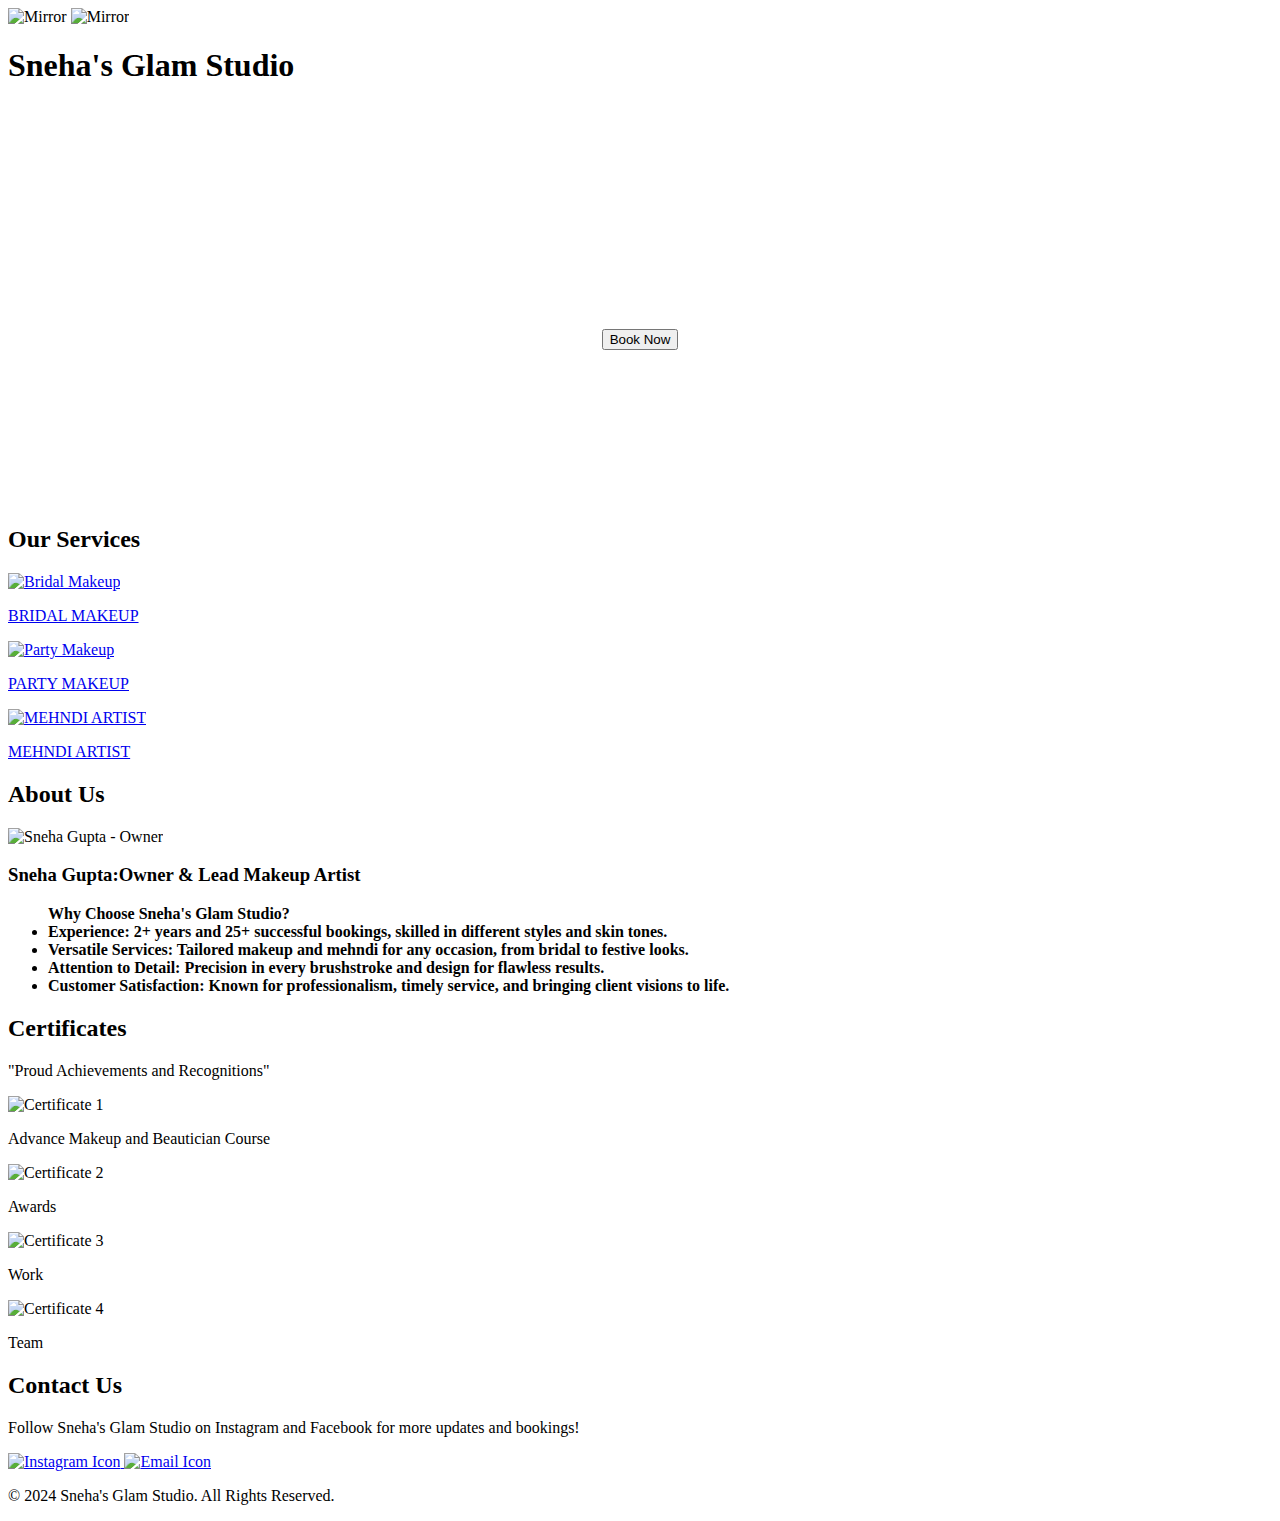
==== index.html @ 0069ea15 "added index.html" ====
<!DOCTYPE html>
<html lang="en">
<head>
    <meta charset="UTF-8">
    <meta name="viewport" content="width=device-width, initial-scale=1.0">
    <title>Sneha's Glam Studio</title>
    <style>
        ul.intro {
    color: black;
    font-weight: bold;
}
        ul.intro li {
            color: black;
        }
    </style>
    <link rel="stylesheet" href="style.css">
</head>
<body>
    
    
    
    
    <img src="makeup-artist.png" alt="Mirror" class="sticker sticker-5">
    <img src="makeup.png" alt="Mirror" class="sticker sticker-6">

    <header>
        <div class="container">
            <h1>Sneha's Glam Studio</h1>
            
        </div>
    </header>
     
    

    <section id="hero" style="background-image: url('banner.jpg'); background-size: cover; background-position: center; height: 400px; color: white; text-align: center; display: flex; flex-direction: column; justify-content: center;">
        <div class="container1">
            <h2>Flawless Makeup for Every Occasion</h2>
            <button class="cta" id="buyNow">Book Now</button>
        </div>
    </section>
    

    <section id="services">
        <div class="container">
            <h2>Our Services</h2>
            <div class="service-card">
                <div class="service-item">
                    <a href="bridalmakeup.html">
                        <img src="BRIDALWITHSNEHA.jpg" alt="Bridal Makeup" class="service-image">
                        <p>BRIDAL MAKEUP</p>
                    </a>
                </div>
                <div class="service-item">
                    <a href="partymakeup.html">
                        <img src="PM1.jpg" alt="Party Makeup" class="service-image">
                        <p>PARTY MAKEUP</p>
                    </a>
                </div>
                <div class="service-item">
                    <a href="mehndi.html">
                        <img src="M4.1.jpg" alt="MEHNDI ARTIST" class="service-image">
                        <p>MEHNDI ARTIST</p>
                    </a>
                </div>
            </div>
        </div>
    </section>
    
    <section id="about">
        <div class="container">
            <h2>About Us</h2>
            <div class="owner-card">
                <div class="owner-image-wrapper">
                    <img src="owner.jpg" alt="Sneha Gupta - Owner" class="owner-image">
                </div>
                <div class="owner-details">
                    <h3>Sneha Gupta:Owner & Lead Makeup Artist</h3>
                  
                    <p><ul class="intro">Why Choose Sneha's Glam Studio?

                       <li> Experience: 2+ years and 25+ successful bookings, skilled in different styles and skin tones.</li>
                       <li> Versatile Services: Tailored makeup and mehndi for any occasion, from bridal to festive looks.</li>
                       <li>Attention to Detail: Precision in every brushstroke and design for flawless results.</li>
                       <li>Customer Satisfaction: Known for professionalism, timely service, and bringing client visions to life.</li>
                    </ul>
                </p>
                </div>
            </div>
        </div>
    </section>
    <!-- Certificates Section -->
<section id="certificates">
    <div class="container">
        <h2>Certificates</h2>
        <p class="slogan">"Proud Achievements and Recognitions"</p>
        
        <div class="certificate-gallery">
            <!-- Certificate 1 -->
            <div class="certificate-item">
                <img src="cer.jpg" alt="Certificate 1">
                <p>Advance Makeup and Beautician Course</p>
            </div>
            
            <!-- Certificate 2 -->
            <div class="certificate-item">
                <img src="TRO.jpg" alt="Certificate 2">
                <p>Awards</p>
            </div>
            <div class="certificate-item">
                <img src="brid4 (7).jpg" alt="Certificate 3">
                <p> Work</p>
            </div>

            <div class="certificate-item">
                <img src="GP.jpg" alt="Certificate 4">
                <p> Team</p>
            </div>

        </div>
    </div>
</section>

    

    <section id="contact">
        <div class="container">
            <h2>Contact Us</h2>
            <p>Follow Sneha's Glam Studio on Instagram and Facebook for more updates and bookings!</p>
            <div class="socials">
                <a href="https://www.instagram.com/sneha_gupta__o?utm_source=ig_web_button_share_sheet&igsh=ZDNlZDc0MzIxNw==" target="_blank">
                    <img src="icon gmail (1).png" alt="Instagram Icon" class="contact-icon">
                </a>
                <a href="mailto:snehasglamstudio@gmail.com">
                    <img src="icon gmail (2).png" alt="Email Icon" class="contact-icon">
                </a>
            </div>
        </div>
    </section>

    <footer>
        <div class="container">
            <p>&copy; 2024 Sneha's Glam Studio. All Rights Reserved.</p>
        </div>
    </footer>

    <script src="main.js"></script>
</body>
</html>
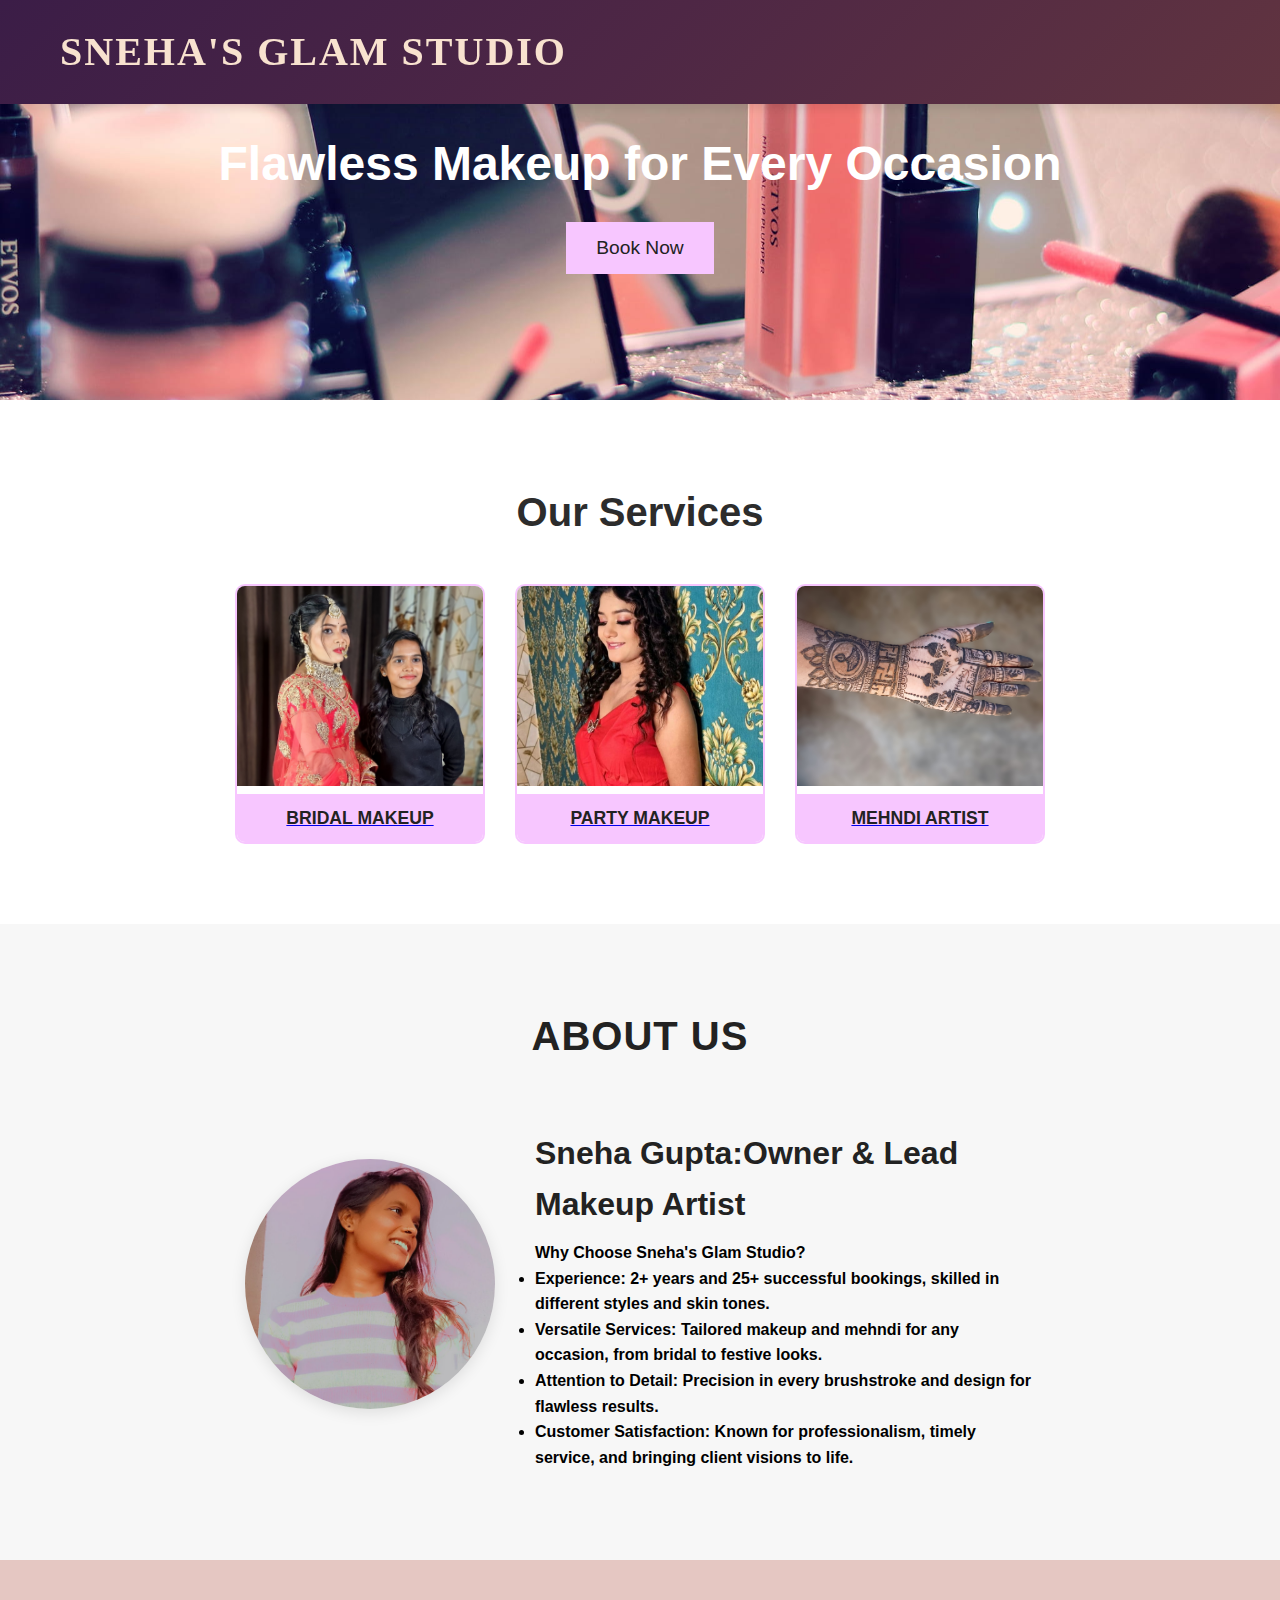
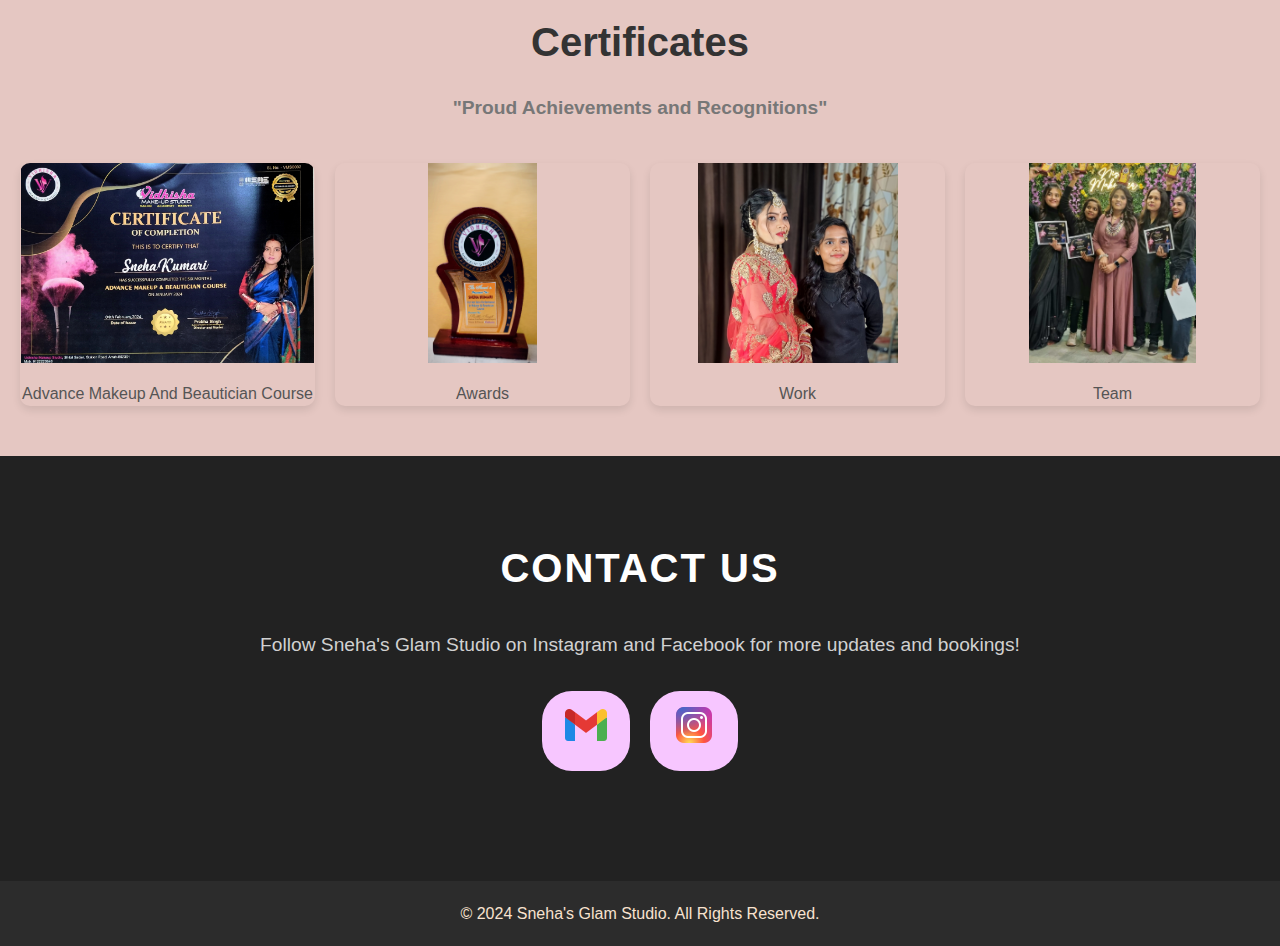
==== commit 26985da8: "add new index.html" ====
--- a/index.html
+++ b/index.html
@@ -18,10 +18,6 @@
 <body>
     
     
-    
-    
-    <img src="makeup-artist.png" alt="Mirror" class="sticker sticker-5">
-    <img src="makeup.png" alt="Mirror" class="sticker sticker-6">
 
     <header>
         <div class="container">
--- a/style.css
+++ b/style.css
@@ -0,0 +1,825 @@
+/* Global Reset */
+* {
+    margin: 0;
+    padding: 0;
+    box-sizing: border-box;
+}
+
+/* Body & Global Styling */
+body {
+    font-family: 'Arial', sans-serif;
+    line-height: 1.6;
+    background-color: #f8f8f8;
+    color: #333;
+    padding-top: 50px;
+}
+
+header {
+    background: linear-gradient(135deg, #3b1d47, #4e2745, #613440);
+    padding: 20px 0;
+    color: #f8e2cf; /* Soft peach for text to contrast with the dark background */
+    text-align: center;
+    box-shadow: 0 4px 15px rgba(0, 0, 0, 0.3); /* Stronger shadow for a luxurious feel */
+    font-family: 'Georgia', serif;
+}
+
+header h1 {
+    font-size: 2.5rem;
+    font-weight: bold;
+    margin: 0;
+    color: #f8e2cf; /* Matches the elegance theme */
+}
+
+/* Navigation */
+header nav ul {
+    list-style: none;
+    padding: 0;
+    display: flex;
+    justify-content: center;
+    gap: 20px;
+    margin-top: 10px;
+}
+
+header nav ul li a {
+    text-decoration: none;
+    color: #f8d7cd; /* Softer tone for links */
+    font-weight: bold;
+    font-size: 1rem;
+    padding: 8px 15px;
+    background: rgba(0, 0, 0, 0.3); /* Subtle transparency for depth */
+    transition: background 0.3s ease, color 0.3s ease;
+}
+
+header nav ul li a:hover {
+    background: #4e2745; /* Highlight with a deeper color from the gradient */
+    color: #f8e2cf;
+}
+
+/* Portfolio Section */
+#portfolio {
+    padding: 50px 0;
+    background-color: #fff;
+    text-align: center;
+}
+
+#portfolio h2 {
+    font-size: 2rem;
+    color: #2f2e41;
+    margin-bottom: 20px;
+}
+
+#portfolio p {
+    color: #666;
+    font-size: 1rem;
+    margin-bottom: 30px;
+}
+
+.portfolio-gallery {
+    display: grid;
+    grid-template-columns: repeat(3, 1fr); 
+    gap: 20px;
+    padding: 0 20px;
+}
+
+.portfolio-item {
+    overflow: hidden;
+    border-radius: 8px;
+    box-shadow: 0 4px 8px rgba(0, 0, 0, 0.2); 
+    transition: transform 0.3s ease-in-out;
+}
+
+.portfolio-item img {
+    width: 100%;
+    height: auto;
+    object-fit: cover;
+    border-radius: 8px;
+    transition: transform 0.3s ease-in-out;
+}
+
+.portfolio-item:hover img {
+    transform: scale(1.05); 
+}
+
+/* Footer */
+footer {
+    background: #2c2c2c; /* Dark background to contrast with text */
+    color: #f8e2cf; /* Light color for text to maintain readability */
+    padding: 20px 0; /* Padding around the content */
+    text-align: center; /* Center-align the footer content */
+    position: relative; /* Ensure it stays at the bottom */
+}
+
+footer .container {
+    max-width: 1200px;
+    margin: 0 auto; /* Center content */
+    padding: 0 20px;
+}
+
+footer p {
+    margin: 0;
+    font-size: 1rem; /* Adjust the font size */
+    font-weight: normal;
+}
+
+footer .socials {
+    margin-top: 10px;
+}
+
+footer .socials a {
+    color: #f8e2cf; /* Light color for the links */
+    text-decoration: none; /* Remove underline */
+    margin: 0 15px; /* Add space between links */
+    font-size: 1.2rem;
+    transition: color 0.3s ease-in-out;
+}
+
+footer .socials a:hover {
+    color: #ff9f00; /* Change color on hover */
+}
+/* Reset basic styles */
+* {
+    margin: 0;
+    padding: 0;
+    box-sizing: border-box;
+}
+
+/* Body & Global Styling */
+body {
+    font-family: 'Arial', sans-serif;
+    line-height: 1.6;
+    background-color: #f8f8f8;
+    color: #333;
+    padding-top: 50px;
+}
+
+header {
+    background: linear-gradient(135deg, #3b1d47, #4e2745, #613440);
+    padding: 20px 0;
+    color: #f8e2cf; /* Soft peach for text to contrast with the dark background */
+    text-align: center;
+    box-shadow: 0 4px 15px rgba(0, 0, 0, 0.3); /* Stronger shadow for a luxurious feel */
+    
+    font-family: 'Georgia', serif;
+}
+
+/* Header Text Styling */
+header h1 {
+    font-size: 2.5rem;
+    font-weight: bold;
+    margin: 0;
+    color: #f8e2cf; /* Matches the elegance theme */
+}
+
+/* Navigation */
+header nav ul {
+    list-style: none;
+    padding: 0;
+    display: flex;
+    justify-content: center;
+    gap: 20px;
+    margin-top: 10px;
+}
+
+header nav ul li a {
+    text-decoration: none;
+    color: #f8d7cd; /* Softer tone for links */
+    font-weight: bold;
+    font-size: 1rem;
+    padding: 8px 15px;
+    background: rgba(0, 0, 0, 0.3); /* Subtle transparency for depth */
+    transition: background 0.3s ease, color 0.3s ease;
+}
+
+header nav ul li a:hover {
+    background: #4e2745; /* Highlight with a deeper color from the gradient */
+    color: #f8e2cf;
+}
+
+
+header {
+   background-color: #222;
+    color: white;
+    
+    padding: 20px 0;
+    position: fixed;
+    top: 0;
+    left: 0;
+    right: 0;
+    z-index: 100;
+}
+
+header h1 {
+    text-align: center;
+    font-size: 2.5rem;
+    letter-spacing: 2px;
+    text-transform: uppercase;
+}
+
+nav ul {
+    list-style-type: none;
+    text-align: center;
+    margin-top: 10px;
+}
+
+nav ul li {
+    display: inline-block;
+    margin: 0 20px;
+}
+
+nav ul li a {
+    color: white;
+    text-decoration: none;
+    font-size: 1.2rem;
+    text-transform: uppercase;
+    transition: color 0.3s;
+}
+
+nav ul li a:hover {
+    color: #f7c6ff;
+}
+
+/* Hero Section */
+#hero {
+    background-color: rgba(0, 0, 0, 0.5);
+    text-align: center;
+    padding: 80px 20px;
+    color: #fff;
+}
+
+#hero h2 {
+    font-size: 3rem;
+    font-weight: 700;
+    margin-bottom: 20px;
+}
+
+.cta {
+    background-color: #f7c6ff;
+    border: none;
+    padding: 15px 30px;
+    font-size: 1.2rem;
+    color: #222;
+    cursor: pointer;
+    transition: background-color 0.3s;
+}
+
+.cta:hover {
+    background-color: #c39bd3;
+}
+
+/* Services Section */
+#services {
+    padding: 80px 0;
+    background-color: #fff;
+    text-align: center;
+}
+#services h2 {
+    color: #2c2c2c; /* Dark grey or you can use any dark color */
+    font-size: 2rem; /* Adjust font size as needed */
+    text-align: center; /* Center align the text */
+    font-weight: bold; /* Optional for emphasis */
+    margin-bottom: 30px; /* Add space below the title */
+}
+
+#services h2 {
+    font-size: 2.5rem;
+    font-weight: 700;
+    margin-bottom: 40px;
+}
+
+.service-card {
+    display: flex;
+    justify-content: center;
+    gap: 30px;
+}
+
+.service-item {
+    width: 250px;
+    border: 2px solid #f7c6ff;
+    border-radius: 10px;
+    overflow: hidden;
+    transition: transform 0.3s;
+}
+
+.service-item:hover {
+    transform: scale(1.05);
+}
+
+.service-image {
+    width: 100%;
+    height: 200px;
+    object-fit: cover;
+    transition: opacity 0.3s;
+}
+
+.service-item:hover .service-image {
+    opacity: 0.8;
+}
+
+.service-item p {
+    background-color: #f7c6ff;
+    padding: 10px;
+    color: #222;
+    font-size: 1.1rem;
+    font-weight: bold;
+}
+
+/* About Section */
+#about {
+    padding: 80px 20px;
+    background-color: #f7f7f7;
+    text-align: center;
+}
+
+#about h2 {
+    font-size: 2.5rem;
+    font-weight: 700;
+    margin-bottom: 40px;
+}
+
+.owner-card {
+    display: flex;
+    justify-content: center;
+    gap: 30px;
+    align-items: center;
+}
+
+.owner-image-wrapper {
+    width: 200px;
+ 
+}
+/* About Section */
+#about {
+    padding: 80px 20px;
+    background-color: #f7f7f7;
+    text-align: center;
+}
+
+#about h2 {
+    font-size: 2.5rem;
+    font-weight: 700;
+    margin-bottom: 40px;
+    color: #222;
+    text-transform: uppercase;
+    letter-spacing: 1px;
+}
+
+.owner-card {
+    display: flex;
+    justify-content: center;
+    gap: 40px;
+    align-items: center;
+    flex-wrap: wrap;
+}
+
+.owner-image-wrapper {
+    width: 250px;
+    height: 250px;
+    border-radius: 50%;
+    overflow: hidden;
+    box-shadow: 0 4px 15px rgba(0, 0, 0, 0.1);
+    margin-bottom: 20px;
+}
+
+.owner-image {
+    width: 100%;
+    height: 100%;
+    object-fit: cover;
+}
+
+.owner-details {
+    max-width: 500px;
+    text-align: left;
+    margin-top: 20px;
+}
+
+.owner-details h3 {
+    font-size: 2rem;
+    color: #222;
+    margin-bottom: 10px;
+    font-weight: 600;
+}
+
+.owner-details p {
+    font-size: 1.1rem;
+    color: #666;
+    line-height: 1.6;
+    margin-top: 10px;
+}
+
+.owner-details p:first-of-type {
+    font-weight: bold;
+    color: #222;
+    margin-bottom: 10px;
+}
+
+.owner-details a {
+    display: inline-block;
+    margin-top: 20px;
+    padding: 10px 25px;
+    background-color: #f7c6ff;
+    color: #222;
+    text-decoration: none;
+    border-radius: 30px;
+    font-weight: bold;
+    transition: background-color 0.3s ease;
+}
+
+.owner-details a:hover {
+    background-color: #c39bd3;
+}
+/* Contact Section */
+#contact {
+    padding: 80px 20px;
+    background-color: #222; /* Dark background for contrast */
+    color: #fff; /* White text for readability */
+    text-align: center;
+}
+
+#contact h2 {
+    font-size: 2.5rem;
+    font-weight: bold;
+    margin-bottom: 30px;
+    text-transform: uppercase;
+    letter-spacing: 2px;
+}
+
+#contact p {
+    font-size: 1.2rem;
+    margin-bottom: 30px;
+    line-height: 1.6;
+    color: #d1d1d1;
+}
+
+/* Social Media Links */
+.socials {
+    display: flex;
+    justify-content: center;
+    gap: 20px;
+    margin-bottom: 30px;
+}
+
+.socials a {
+    text-decoration: none;
+    font-size: 1.5rem;
+    padding: 10px 20px;
+    border-radius: 30px;
+    background-color: #f7c6ff; /* Accent color */
+    color: #222; /* Contrast text color */
+    font-weight: bold;
+    transition: all 0.3s ease-in-out;
+}
+
+.socials a:hover {
+    background-color: #c39bd3;
+    transform: scale(1.1); /* Slightly enlarge on hover */
+}
+
+/* Contact Form (Optional) */
+.contact-form {
+    max-width: 600px;
+    margin: 0 auto;
+    text-align: left;
+}
+
+.contact-form input,
+.contact-form textarea {
+    width: 100%;
+    padding: 15px;
+    margin-bottom: 20px;
+    border: none;
+    border-radius: 5px;
+    font-size: 1rem;
+}
+
+.contact-form input::placeholder,
+.contact-form textarea::placeholder {
+    color: #888;
+}
+
+.contact-form button {
+    background-color: #f7c6ff;
+    color: #222;
+    border: none;
+    padding: 15px 30px;
+    border-radius: 30px;
+    font-size: 1.2rem;
+    font-weight: bold;
+    cursor: pointer;
+    transition: background-color 0.3s;
+}
+
+.contact-form button:hover {
+    background-color: #c39bd3;
+}
+/* Base Background */
+body {
+    background: linear-gradient(135deg, #3b1d47, #4e2745, #613440);
+    background-size: cover;
+    color: #f8e2cf;
+    font-family: 'Arial', sans-serif;
+    margin: 0;
+    padding: 0;
+    position: relative; /* Required for sticker positioning */
+}
+
+body {
+    background: linear-gradient(135deg, #3b1d47, #4e2745, #613440);
+    background-size: cover;
+    margin: 0;
+    padding: 0;
+    position: relative;
+}
+
+/* Sticker Styling */
+.sticker {
+    position: absolute;
+    z-index: 1;
+    opacity: 0.8; /* Subtle transparency */
+    transition: transform 0.3s ease, opacity 0.3s ease;
+}
+
+.sticker:hover {
+    transform: scale(1.1) rotate(10deg); /* Slight interaction effect */
+    opacity: 1; /* Fully visible on hover */
+}
+
+/* Sticker Placements */
+.sticker-1 {
+    top: 20px;
+    left: 30px;
+    width: 80px;
+}
+
+.sticker-2 {
+    top: 150px;
+    right: 50px;
+    width: 100px;
+}
+
+.sticker-3 {
+    bottom: 100px;
+    left: 70px;
+    width: 90px;
+}
+
+.sticker-4 {
+    bottom: 30px;
+    right: 120px;
+    width: 120px;
+}
+
+/* Middle Stickers */
+.sticker-5 {
+    top: 50%;
+    left: 40%;
+    width: 100px;
+    transform: translate(-50%, -50%); /* Center alignment effect */
+}
+
+.sticker-6 {
+    top: 55%;
+    right: 45%;
+    width: 110px;
+    transform: translate(50%, -50%);
+}
+footer {
+    background: #2c2c2c; /* Dark background to contrast with text */
+    color: #f8e2cf; /* Light color for text to maintain readability */
+    padding: 20px 0; /* Padding around the content */
+    text-align: center; /* Center-align the footer content */
+    position: relative; /* Ensure it stays at the bottom */
+}
+
+footer .container {
+    max-width: 1200px;
+    margin: 0 auto; /* Center content */
+    padding: 0 20px;
+}
+
+footer p {
+    margin: 0;
+    font-size: 1rem; /* Adjust the font size */
+    font-weight: normal;
+}
+
+footer .socials {
+    margin-top: 10px;
+}
+
+footer .socials a {
+    color: #f8e2cf; /* Light color for the links */
+    text-decoration: none; /* Remove underline */
+    margin: 0 15px; /* Add space between links */
+    font-size: 1.2rem;
+    transition: color 0.3s ease-in-out;
+}
+
+footer .socials a:hover {
+    color: #ff9f00; /* Change color on hover */
+}
+
+/* General body styling */
+
+body, html {
+    margin: 0;
+    padding: 0;
+    font-family: Arial, sans-serif;
+    background-color: #f4f4f4;
+    height: 100%;
+}
+
+
+header {
+    background-color: #2f2e41;  
+    color: white;
+    padding: 20px 0;
+    box-shadow: 0 4px 10px rgba(0, 0, 0, 0.1); 
+}
+
+header .container {
+    max-width: 1200px;
+    margin: 0 auto;
+    display: flex;
+    justify-content: space-between;
+    align-items: center;
+    padding: 0 20px;
+}
+
+
+header h1 {
+    font-size: 2.5rem;
+    font-weight: bold;
+    text-transform: uppercase;
+}
+
+nav ul {
+    list-style: none;
+    display: flex;
+    justify-content: center; 
+    gap: 40px; 
+    padding: 0;
+}
+
+nav ul li {
+    display: inline-block;
+    font-weight: bold; 
+    text-transform: uppercase; 
+}
+
+nav ul li a {
+    color: #f8e2cf;
+    text-decoration: none;
+    font-weight: bold; 
+    text-transform: uppercase;
+    font-size: 1rem; 
+}
+
+nav ul li a:hover {
+    color: #b59f9f;
+}
+
+header nav ul li a:hover {
+    color: #b59f9f;
+}
+
+
+/* Portfolio Section */
+#portfolio {
+    padding: 50px 0;
+    background-color: #fff;
+    text-align: center;
+}
+
+#portfolio h2 {
+    font-size: 2rem;
+    color: #2f2e41;
+    margin-bottom: 20px;
+}
+
+#portfolio p {
+    color: #666;
+    font-size: 1rem;
+    margin-bottom: 30px;
+}
+
+.portfolio-gallery {
+    display: grid;
+    grid-template-columns: repeat(3, 1fr); /* 3 columns */
+    gap: 20px;
+    padding: 0 20px;
+}
+
+.portfolio-item {
+    position: relative;
+    overflow: hidden;
+    width: 100%; /* Ensure it takes up full width within grid cell */
+    padding-bottom: 100%; /* This makes the height 100% of the width, maintaining a square ratio */
+    background-color: #f3f3f3; /* Optional background if image fails to load */
+    border-radius: 8px; /* Rounded corners */
+    box-shadow: 0 4px 8px rgba(0, 0, 0, 0.2); /* Shadow for better visibility */
+    transition: transform 0.3s ease-in-out;
+}
+
+.portfolio-item img {
+    position: absolute; /* Ensures the image fills the entire container */
+    top: 0;
+    left: 0;
+    width: 100%;
+    height: 100%;
+    object-fit: cover; /* Ensures the image covers the square area without distortion */
+    border-radius: 8px;
+    transition: transform 0.3s ease-in-out;
+}
+
+.portfolio-item:hover img {
+    transform: scale(1.05); /* Slight zoom effect on hover */
+}
+
+.portfolio-item:hover {
+    transform: scale(1.05); /* Slight zoom effect on hover for the container */
+}
+
+
+
+@media screen and (max-width: 768px) {
+    .portfolio-gallery {
+        grid-template-columns: repeat(2, 1fr); 
+    }
+
+    #portfolio h2 {
+        font-size: 1.5rem;
+    }
+
+    #portfolio p {
+        font-size: 0.9rem;
+    }
+}
+
+@media screen and (max-width: 480px) {
+    .portfolio-gallery {
+        grid-template-columns: 1fr; /* Single column on very small screens */
+    }
+}
+
+.slogan {
+    font-size: 48px; /* Make the text much bigger */
+    font-weight: bold; /* Make the text bold */
+    color: #2c3e50; /* Dark color (you can also use 'black' or any other dark color) */
+    line-height: 1.5; /* Optional: Adjust line spacing */
+}
+/* Certificates Section Styling */
+#certificates {
+    padding: 50px 0;
+    background-color: #e5c7c2;
+    text-align: center;
+}
+
+#certificates h2 {
+    font-size: 2.5rem;
+    color: #333;
+    margin-bottom: 20px;
+}
+
+#certificates .slogan {
+    font-size: 1.2rem;
+    color: #777;
+    margin-bottom: 40px;
+}
+
+/* Certificate Gallery Styling */
+.certificate-gallery {
+    display: grid;
+    grid-template-columns: repeat(4, 1fr); /* 4 columns */
+    gap: 20px;
+    padding: 0 20px;
+}
+
+/* Certificate Item Styling */
+.certificate-item {
+    position: relative;
+    overflow: hidden;
+    border-radius: 10px;
+    box-shadow: 0 4px 8px rgba(0, 0, 0, 0.1);
+    width: 100%;
+    text-align: center;
+}
+
+.certificate-item img {
+    width: 100%;
+    height: auto; /* Maintains image aspect ratio */
+    max-height: 200px; /* Limiting the height of the certificate image */
+    object-fit: contain; /* Ensure the image is contained within the space */
+    transition: transform 0.3s ease;
+}
+
+.certificate-item p {
+    margin-top: 10px;
+    font-size: 1rem;
+    color: #555;
+    text-transform: capitalize;
+}
+
+/* Hover Effect for Certificates */
+.certificate-item:hover img {
+    transform: scale(1.05);  /* Slight zoom effect on hover */
+}
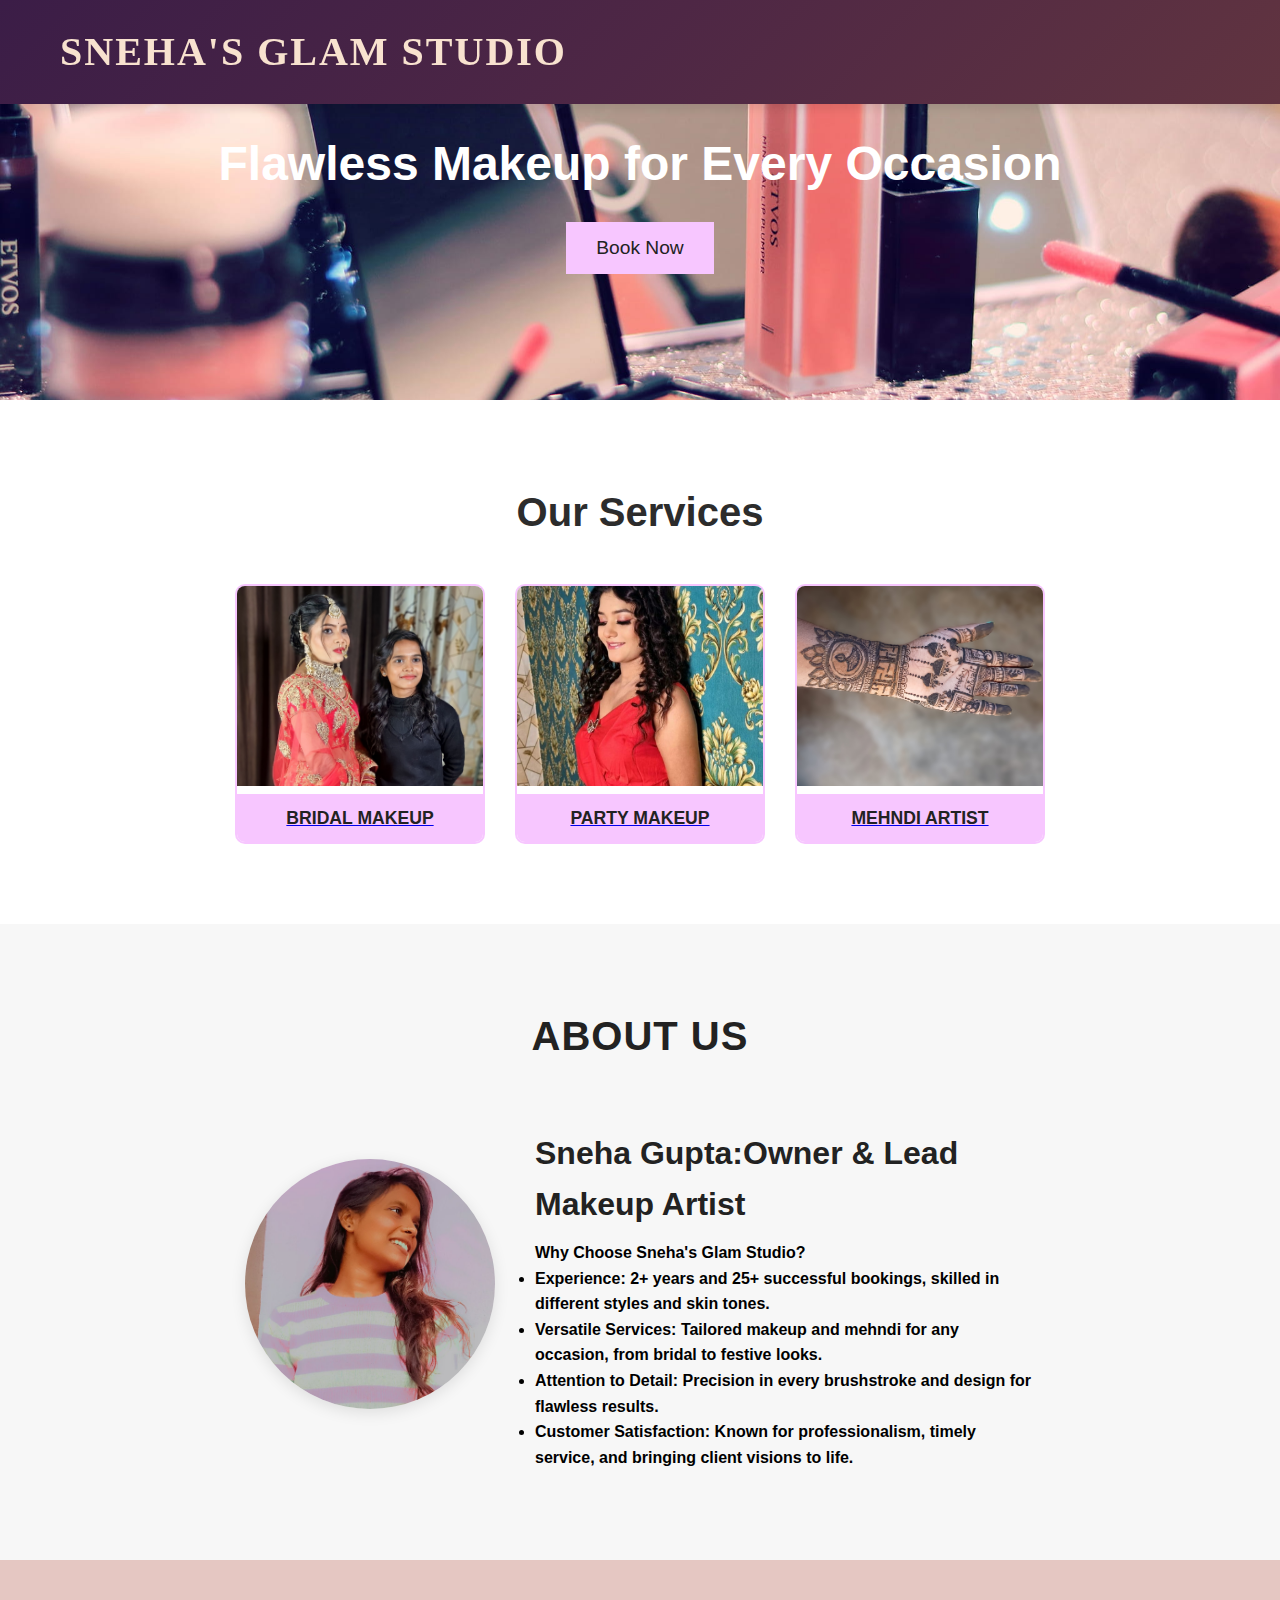
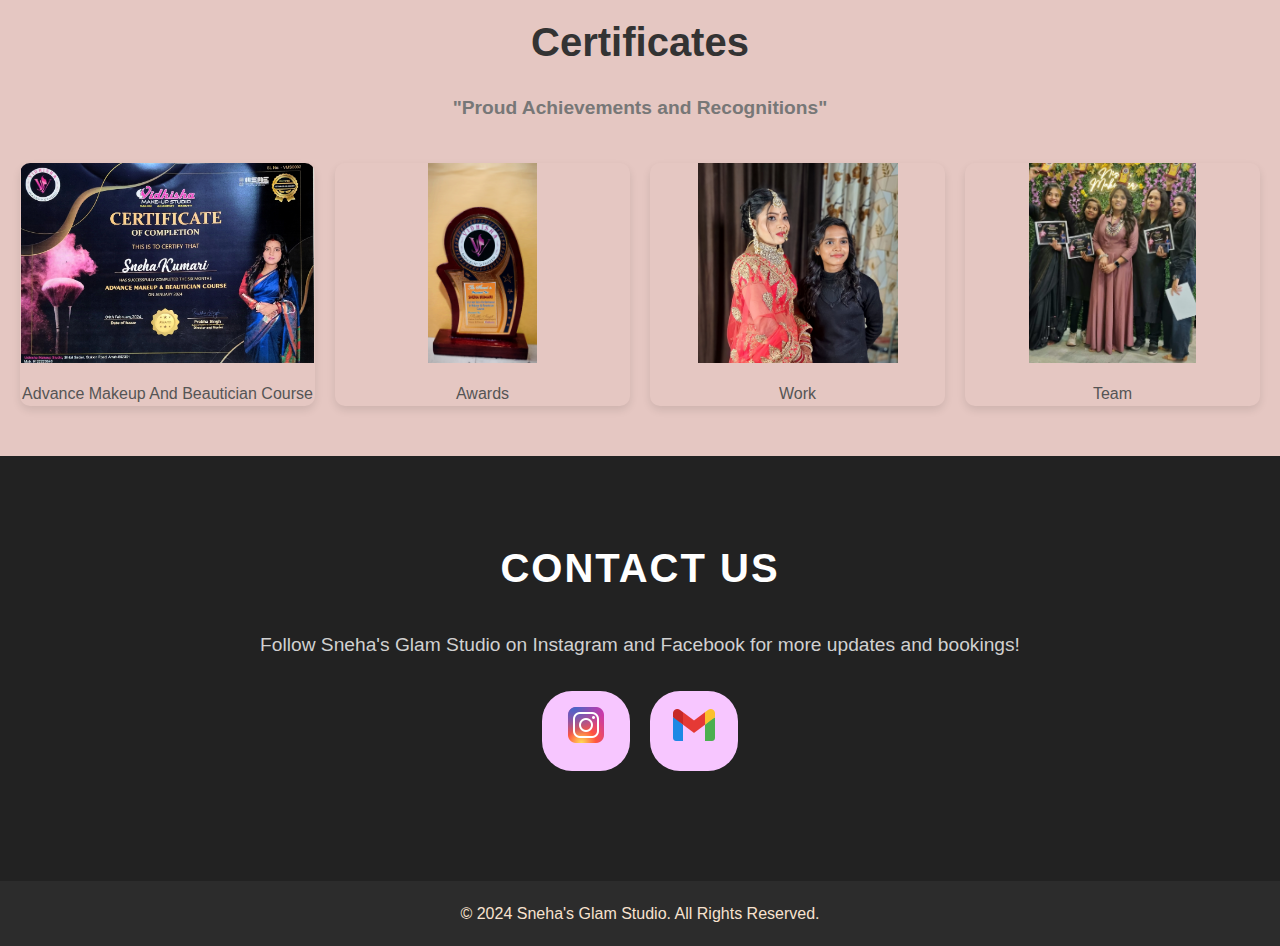
==== commit a6f9c2b6: "new 1 added" ====
--- a/index.html
+++ b/index.html
@@ -124,10 +124,10 @@
             <p>Follow Sneha's Glam Studio on Instagram and Facebook for more updates and bookings!</p>
             <div class="socials">
                 <a href="https://www.instagram.com/sneha_gupta__o?utm_source=ig_web_button_share_sheet&igsh=ZDNlZDc0MzIxNw==" target="_blank">
-                    <img src="icon gmail (1).png" alt="Instagram Icon" class="contact-icon">
+                    <img src="icon gmail (2).png" alt="Instagram Icon" class="contact-icon">
                 </a>
                 <a href="mailto:snehasglamstudio@gmail.com">
-                    <img src="icon gmail (2).png" alt="Email Icon" class="contact-icon">
+                    <img src="icon gmail (1).png" alt="Email Icon" class="contact-icon">
                 </a>
             </div>
         </div>
